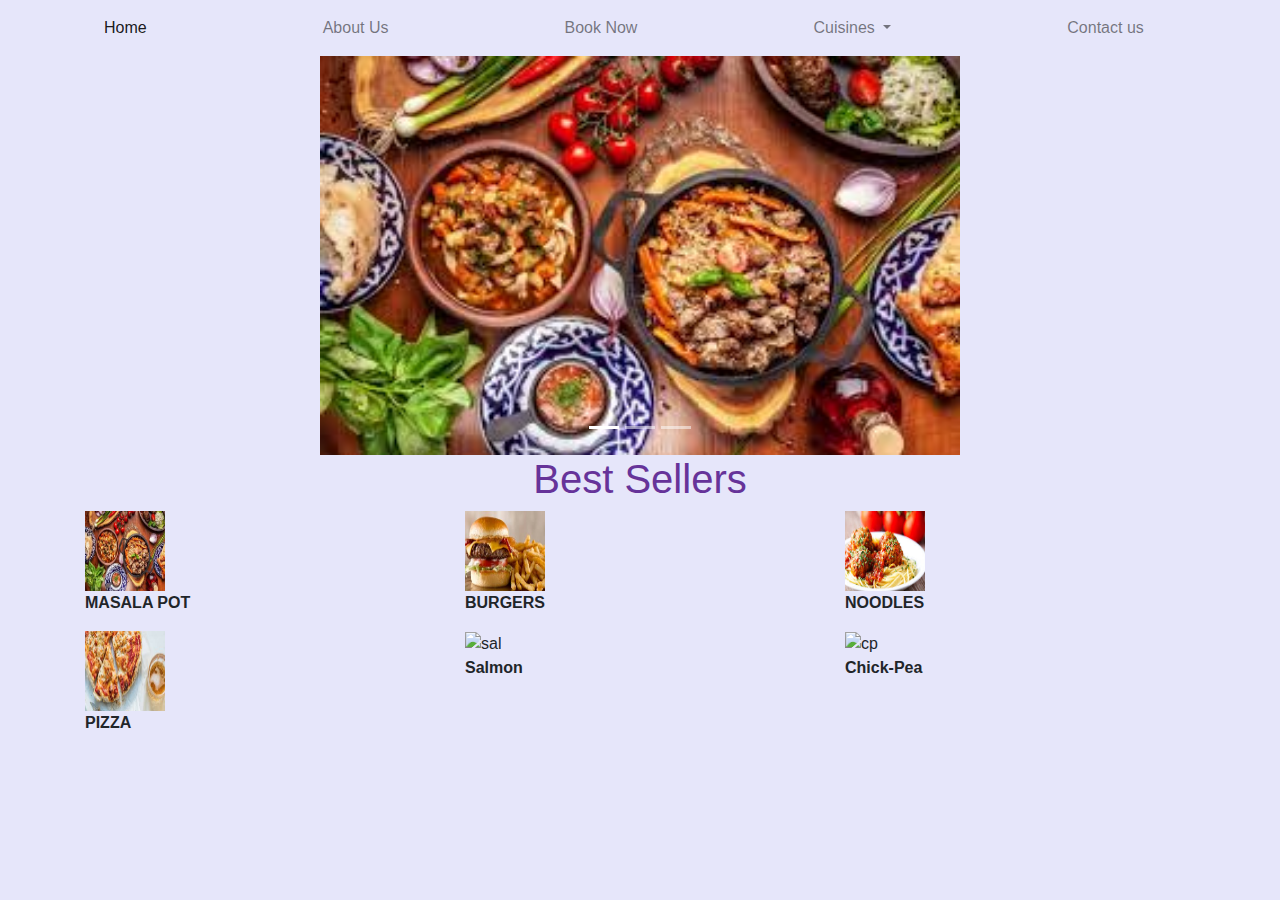
==== resto.html @ 02ddde78 "Add project files." ====
<!doctype html>
<html lang="en">
<head>
    <!-- Required meta tags -->
    <meta charset="utf-8">
    <meta name="viewport" content="width=device-width, initial-scale=1, shrink-to-fit=no">

    <!-- Bootstrap CSS -->
    <link rel="stylesheet" href="https://stackpath.bootstrapcdn.com/bootstrap/4.4.1/css/bootstrap.min.css"
          integrity="sha384-Vkoo8x4CGsO3+Hhxv8T/Q5PaXtkKtu6ug5TOeNV6gBiFeWPGFN9MuhOf23Q9Ifjh" crossorigin="anonymous">
    <link rel="stylesheet" href="res.css">
    
    <title>DOTNET RESTO</title>
</head>
<body>
    <script src="re.js"></script>
    <nav class="navbar navbar-expand-lg navbar-light" style="background-color:lavender;">
        <div class="collapse navbar-collapse" id="navbarSupportedContent">
            <ul class="navbar-nav mr-auto">
                <li class="nav-item active">
                    <a class="nav-link" href="#">Home <span class="sr-only">(current)</span></a>
                </li>
                <li class="nav-item">
                    <a class="nav-link" href="ab.html">About Us</a>
                </li>
                <li class="nav-item">
                    <a class="nav-link" href="#" onclick="openForm()">Book Now</a>
                    <!-- <button class="open-button" onclick="openForm()">Book Now</button>-->
                    <div class="form-popup" id="myForm">
                        <form class="form-container" style="background-color:lavender">
                            <h1 style="color:rebeccapurple;">Book Us</h1>

                            <label for="Name" style="color:rebeccapurple" ;><b>Name</b></label>
                            <input type="text" placeholder="Name" name="Name" required>

                            <label for="NoP" style="color:rebeccapurple" ;><b>Seats</b></label>
                            <input type="number" placeholder="Seats" name="NoP" required>

                            <button type="submit" class="btn" style="color:rebeccapurple" onclick="clickAlert()">Confirm</button>
                            <button type="button" class="btn cancel" onclick="closeForm()" style="color:rebeccapurple" ;>Cancel</button>
                        </form>
                    </div>
                </li>

                <li class="nav-item dropdown">
                    <a class="nav-link dropdown-toggle" href="#" id="navbarDropdown" role="button" data-toggle="dropdown" aria-haspopup="true" aria-expanded="false">
                        Cuisines
                    </a>
                    <div class="dropdown-menu" aria-labelledby="navbarDropdown">
                        <a class="dropdown-item" href="#">Indian</a>
                        <a class="dropdown-item" href="#">Itallian</a>
                        <div class="dropdown-divider"></div>
                        <a class="dropdown-item" href="#">American</a>
                    </div>
                </li>
                <li class="nav-item">
                    <a class="nav-link" href="#" onclick="openForm2()">Contact us</a>
                    <!--s  <button class="open-button" onclick="openForm2()">cs</button>-->
                    <div class="form-popup" id="myForm2">
                        <form class="form-container" style="background-color:lavender">
                            <h1 style="color:rebeccapurple;">Contact Us</h1>
                            <h5 style="color:rebeccapurple" ;>phone:+91-9999999999</h5>
                            <h5 style="color:rebeccapurple" ;>mail: doTnoTresT@email.com</h5>
                            <label for="mail-Id" style="color:rebeccapurple" ;><b>Mail-Id</b></label>
                            <input type="email" placeholder="" name="" required>

                            <label for="NoP" style="color:rebeccapurple" ;><b>Message</b></label>
                            <input type="text" placeholder="" name="" required>

                            <button type="submit" class="btn" style="color:rebeccapurple" onclick="clickAlert2()">Confirm</button>
                            <button type="button" class="btn cancel" onclick="closeForm2()" style="color:rebeccapurple" ;>Cancel</button>
                        </form>
                    </div>
                </li>
            </ul>
        </div>
    </nav>
    <div id="demo" class="carousel slide" data-ride="carousel">

        <!-- Indicators -->
        <ul class="carousel-indicators">
            <li data-target="#demo" data-slide-to="0" class="active"></li>
            <li data-target="#demo" data-slide-to="1"></li>
            <li data-target="#demo" data-slide-to="2"></li>
        </ul>

        <!-- The slideshow -->
        <div class="carousel-inner" align="center">
            <div class="carousel-item active">
                <img src="[data-uri]"
                     alt="ind" width="80" height="80">
            </div>
            <div class="carousel-item">
                <img src="[data-uri]"
                     alt="speg" width="80" height="80">
            </div>
            <div class="carousel-item">
                <img src="[data-uri]"
                     alt="bug" width="80" height="80">
            </div>
        </div>
    </div>

    <h1 style="color:rebeccapurple" align="center">Best Sellers</h1>

    <div class="container">
        <div class="row">
            <div class="col">
                <img src="[data-uri]"
                     alt="ind" width="80" height="80">
                <p><b>MASALA POT</b></p>
            </div>
            <div class="col">
                <img src="[data-uri]"
                     alt="bug" width="80" height="80">
                <p><b>BURGERS</b></p>
            </div>
            <div class="col">
                <img src="[data-uri]"
                     alt="speg" width="80" height="80">
                <p><b>NOODLES</b></p>
            </div>
        </div>
        <div class="row">
            <div class="col">
                <img src="[data-uri]"
                     alt="piz" width="80" height="80">
                <p><b>PIZZA</b></p>
            </div>
            <div class="col">
                <img src="https://encrypted-tbn0.gstatic.com/images?q=tbn:ANd9GcQ8yMIHkxs901EzRfpvMq6gIEfDADZcfbJxLw&usqp=CAU" alt="sal" width="80" height="80">
                <p><b>Salmon</b></p>
            </div>
            <div class="col">
                <img src="https://encrypted-tbn0.gstatic.com/images?q=tbn:ANd9GcQILw6XDA2HlWO_HfUltwQ5ZJQRz08l5Zy5Vw&usqp=CAU"alt="cp" width="80" height="80">
                <p><b>Chick-Pea</b></p>
            </div>
        </div>
    </div>
    <!-- Optional JavaScript -->
    <!-- jQuery first, then Popper.js, then Bootstrap JS -->
    <script src="https://code.jquery.com/jquery-3.4.1.slim.min.js" integrity="sha384-J6qa4849blE2+poT4WnyKhv5vZF5SrPo0iEjwBvKU7imGFAV0wwj1yYfoRSJoZ+n" crossorigin="anonymous"></script>
    <script src="https://cdn.jsdelivr.net/npm/popper.js@1.16.0/dist/umd/popper.min.js" integrity="sha384-Q6E9RHvbIyZFJoft+2mJbHaEWldlvI9IOYy5n3zV9zzTtmI3UksdQRVvoxMfooAo" crossorigin="anonymous"></script>
    <script src="https://stackpath.bootstrapcdn.com/bootstrap/4.4.1/js/bootstrap.min.js" integrity="sha384-wfSDF2E50Y2D1uUdj0O3uMBJnjuUD4Ih7YwaYd1iqfktj0Uod8GCExl3Og8ifwB6" crossorigin="anonymous"></script>
</body>
</html>
---- res.css ----
.navbar-nav > li {
            padding-left: 80px;
            padding-right: 80px;
        }
body {
    background-image: url("https://encrypted-tbn0.gstatic.com/images?q=tbn:ANd9GcRiDU3AzF2bQX41DmrD4oWB442PBp3dSFDM4A&usqp=CAU");
    background-color: lavender;
}
.form-popup {
    display: none;
    position: fixed;
    bottom: 0;
    right: 15px;
    border: 3px solid #f1f1f1;
    z-index: 9;
}
.form-container {
    max-width: 300px;
    padding: 10px;
    background-color: white;
}

.carousel-inner img {
    width: 50%;
    height: 80%;
    align-items:center;
}
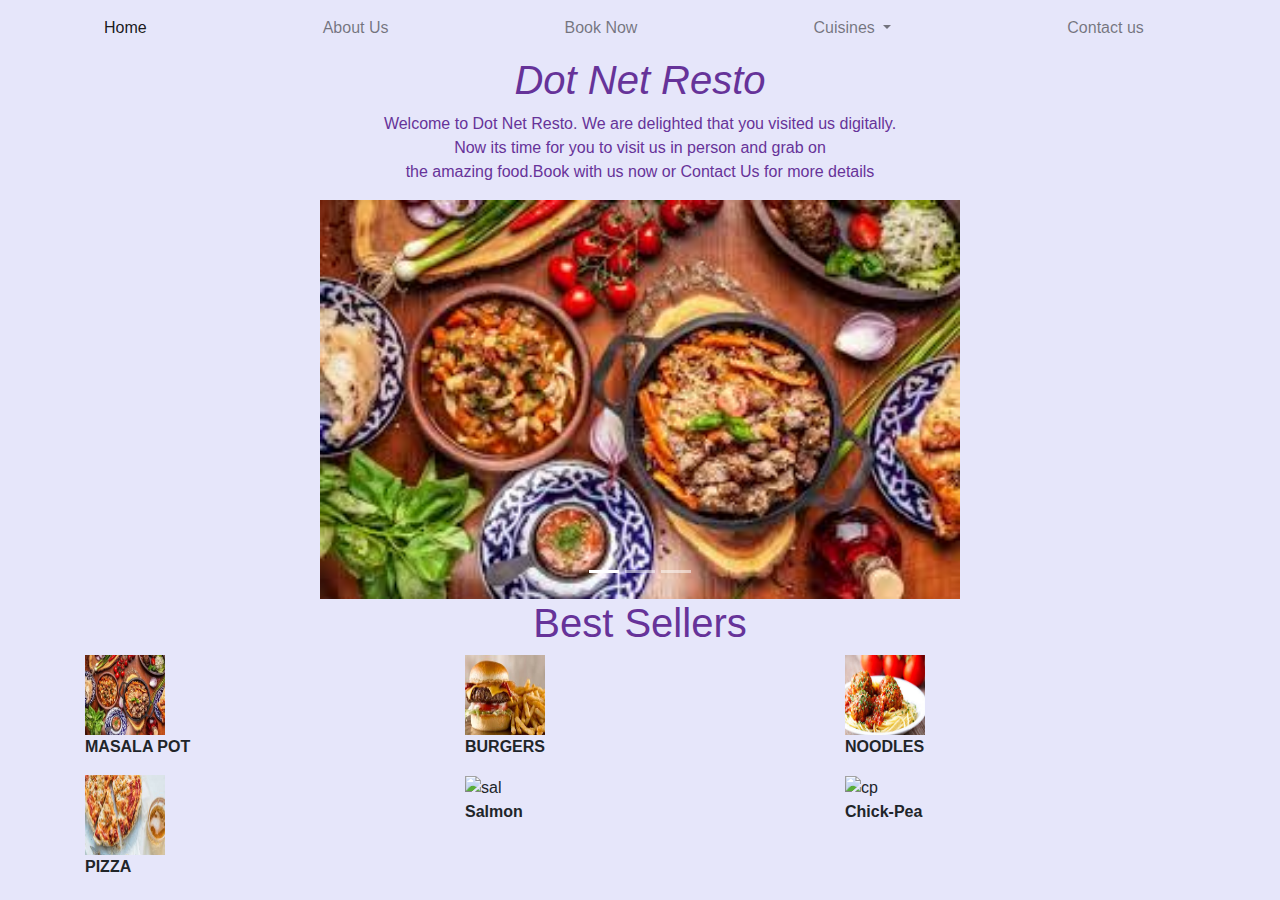
==== commit 2c518fae: "html page chage" ====
--- a/resto.html
+++ b/resto.html
@@ -1,4 +1,4 @@
-<!doctype html>
+﻿<!doctype html>
 <html lang="en">
 <head>
     <!-- Required meta tags -->
@@ -13,6 +13,7 @@
     <title>DOTNET RESTO</title>
 </head>
 <body>
+
     <script src="re.js"></script>
     <nav class="navbar navbar-expand-lg navbar-light" style="background-color:lavender;">
         <div class="collapse navbar-collapse" id="navbarSupportedContent">
@@ -75,6 +76,8 @@
             </ul>
         </div>
     </nav>
+    <h1 style="color:rebeccapurple" ; align="center"><i>Dot Net Resto</i></h1>
+    <p style="color:rebeccapurple" ; align="center">Welcome to Dot Net Resto. We are delighted that you visited us digitally.<br />Now its time for you to visit us in person and grab on <br />the amazing food.Book with us now or Contact Us for more details<br /></p>
     <div id="demo" class="carousel slide" data-ride="carousel">
 
         <!-- Indicators -->
@@ -132,7 +135,7 @@
                 <p><b>Salmon</b></p>
             </div>
             <div class="col">
-                <img src="https://encrypted-tbn0.gstatic.com/images?q=tbn:ANd9GcQILw6XDA2HlWO_HfUltwQ5ZJQRz08l5Zy5Vw&usqp=CAU"alt="cp" width="80" height="80">
+                <img src="https://encrypted-tbn0.gstatic.com/images?q=tbn:ANd9GcQILw6XDA2HlWO_HfUltwQ5ZJQRz08l5Zy5Vw&usqp=CAU" alt="cp" width="80" height="80">
                 <p><b>Chick-Pea</b></p>
             </div>
         </div>
